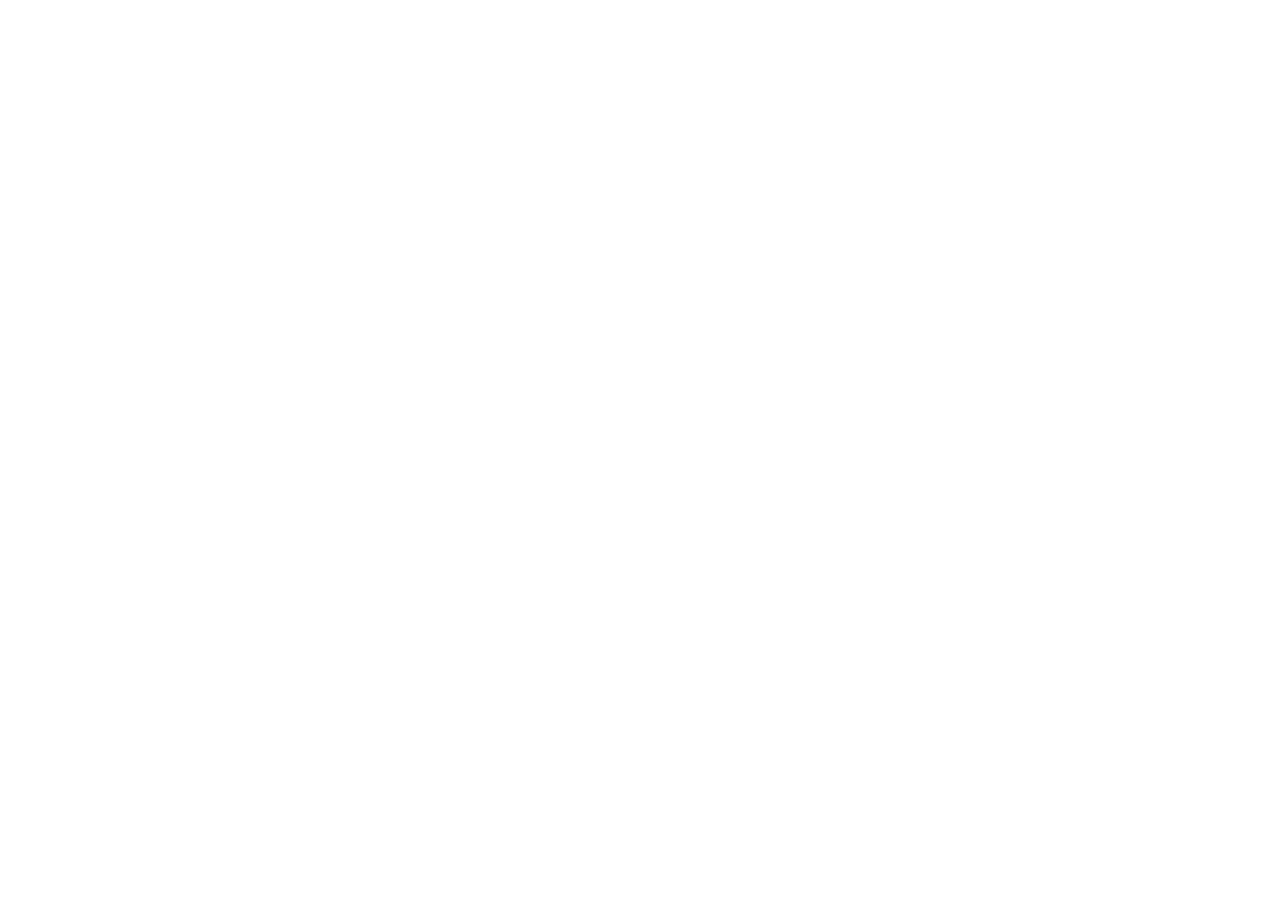
==== index.html @ d95638e0 "Created index.html and styles.css" ====
<!DOCTYPE html>
<html lang="en">
<head>
    <meta charset="UTF-8">
    <meta http-equiv="X-UA-Compatible" content="IE=edge">
    <meta name="viewport" content="width=device-width, initial-scale=1.0">
    <title>Document</title>
</head>
<body>
    
</body>
</html>
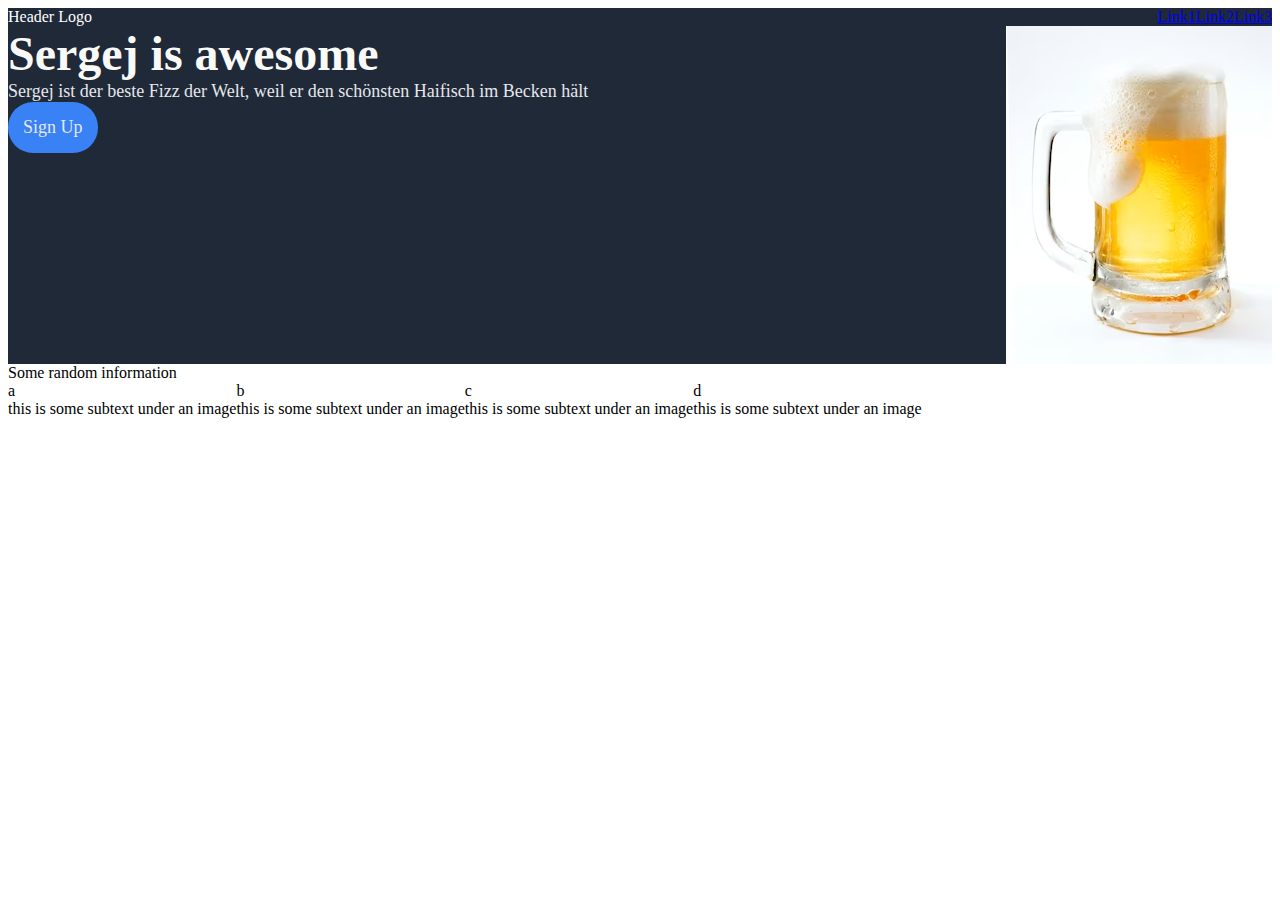
==== commit 90c47fa3: "added Header, HeroText and image because missing" ====
--- a/index.html
+++ b/index.html
@@ -4,9 +4,49 @@
     <meta charset="UTF-8">
     <meta http-equiv="X-UA-Compatible" content="IE=edge">
     <meta name="viewport" content="width=device-width, initial-scale=1.0">
-    <title>Document</title>
+    <title>Sergej</title>
+    <link rel="stylesheet" href="styles.css">
 </head>
 <body>
+    <div class="header">
+        <div class=""headerlogo">Header Logo</div>
+        <div class="headerlinks">
+            <a href="www.reddit.com">Link1</a>
+            <a href="www.reddit.com">Link2</a>
+            <a href="www.reddit.com">Link3</a>
+        </div>    
+                
+    </div>
+    <div class="hero">
+        <div class="herotext">
+            <div class="heroheader">Sergej is awesome</div>
+            <div class="secondaryhero">Sergej ist der beste Fizz der Welt, weil er den schönsten Haifisch im Becken hält</div>
+            <div class="SignUpButton"><span class="highlight">Sign Up</span></div>
+        </div>
+        <img src="images/bier.avif"></a>
+    </div>
+
+    <div class="infoheader"> Some random information </div>
+
+    <div class="CTA">
+        <div class="combo1">
+            <div class="border">a</div>
+            <div class="subtext">this is some subtext under an image</div>
+        </div>
+        <div class="combo1">
+            <div class="border">b</div>
+            <div class="subtext">this is some subtext under an image</div>
+        </div>
+        <div class="combo1">
+            <div class="border">c</div>
+            <div class="subtext">this is some subtext under an image</div>
+        </div>
+        <div class="combo1">
+            <div class="border">d</div>
+            <div class="subtext">this is some subtext under an image</div>
+        </div>
+        
+    </div>
     
 </body>
 </html>--- a/styles.css
+++ b/styles.css
@@ -0,0 +1,48 @@
+.header {
+    display: flex;
+    justify-content: space-between;
+    background-color: #1F2937;
+    color: white;
+}
+.headerlinks {
+    display:flex;
+}
+
+.hero {
+    display: flex;
+    background-color: #1F2937;
+    justify-content: space-between;
+    flex-basis: 33%
+}
+
+.herotext{
+    display: flex;
+    flex-direction: column;
+}
+
+.heroheader{
+    font-size: 48px;
+    font-weight: bolder;
+    color: #F9FAF8;
+}
+
+.secondaryhero, .SignUpButton{
+    font-size: 18px;
+    color: #E5E7EB;
+}
+
+.highlight{
+    display: inline-block;
+    padding: 15px;
+    background-color: #3882f6;
+    border-radius: 25px;
+}
+
+.CTA{
+    display: flex;
+}
+
+.border{
+    border: 10px;
+    border-radius: 50%;
+}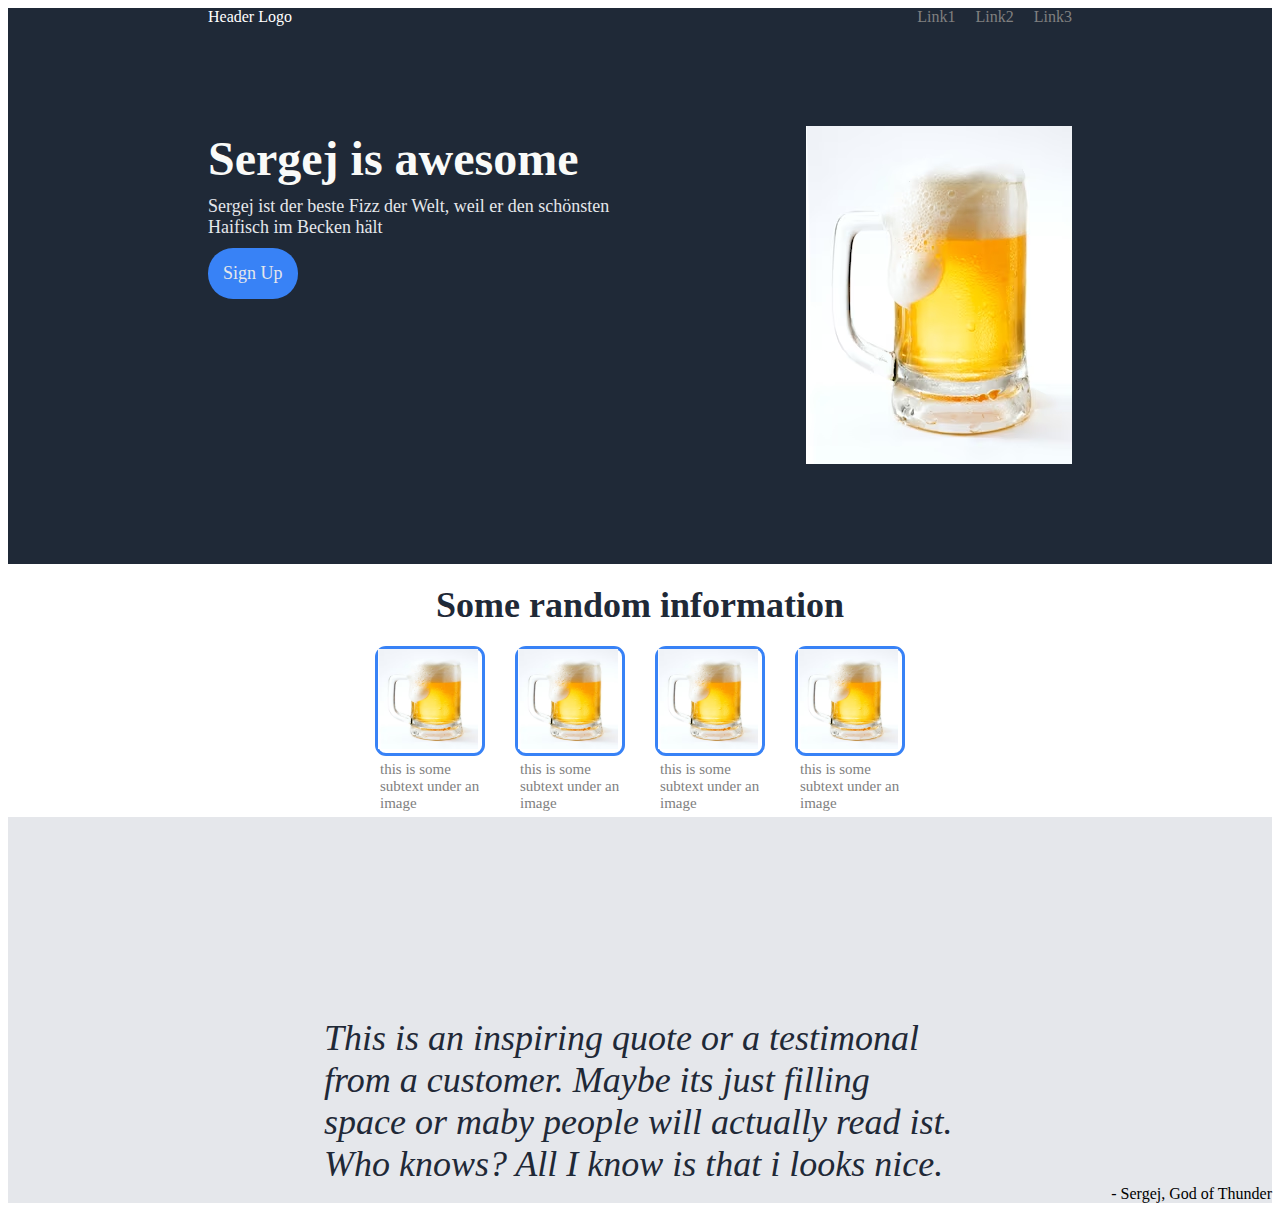
==== commit ca08e90b: "fixed header, hero message and added random informationen plus quote" ====
--- a/index.html
+++ b/index.html
@@ -23,28 +23,33 @@
             <div class="secondaryhero">Sergej ist der beste Fizz der Welt, weil er den schönsten Haifisch im Becken hält</div>
             <div class="SignUpButton"><span class="highlight">Sign Up</span></div>
         </div>
-        <img src="images/bier.avif"></a>
+        <img src="images/bier.avif">
     </div>
 
     <div class="infoheader"> Some random information </div>
 
     <div class="CTA">
         <div class="combo1">
-            <div class="border">a</div>
+            <div class="border"><img src="images/bier.avif" width="100" height="100"></div>
             <div class="subtext">this is some subtext under an image</div>
         </div>
         <div class="combo1">
-            <div class="border">b</div>
+            <div class="border"><img src="images/bier.avif" width="100" height="100"></div>
             <div class="subtext">this is some subtext under an image</div>
         </div>
         <div class="combo1">
-            <div class="border">c</div>
+            <div class="border"><img src="images/bier.avif" width="100" height="100"></div>
             <div class="subtext">this is some subtext under an image</div>
         </div>
         <div class="combo1">
-            <div class="border">d</div>
+            <div class="border"><img src="images/bier.avif" width="100" height="100"></div>
             <div class="subtext">this is some subtext under an image</div>
         </div>
+    </div>
+
+    <div class="quote">
+        <div class="quotetext">This is an inspiring quote or a testimonal from a customer. Maybe its just filling space or maby people will actually read ist. Who knows? All I know is that i looks nice.</div>
+        <div class="author"> - Sergej, God of Thunder</div>
         
     </div>
     
--- a/styles.css
+++ b/styles.css
@@ -3,32 +3,45 @@
     justify-content: space-between;
     background-color: #1F2937;
     color: white;
+    padding: 0px 200px;
 }
 .headerlinks {
     display:flex;
+    justify-content: space-between;
+    gap: 20px;
+}
+
+a:link{
+    color: gray;
+    text-decoration: none;
 }
 
 .hero {
     display: flex;
     background-color: #1F2937;
     justify-content: space-between;
-    flex-basis: 33%
+    padding: 100px 200px;
+    
 }
 
 .herotext{
     display: flex;
     flex-direction: column;
+    flex-wrap: wrap;
+    width: 50%;
 }
 
 .heroheader{
     font-size: 48px;
     font-weight: bolder;
     color: #F9FAF8;
+    padding: 5px 0px;
 }
 
 .secondaryhero, .SignUpButton{
     font-size: 18px;
     color: #E5E7EB;
+    padding: 5px 0px;
 }
 
 .highlight{
@@ -38,11 +51,54 @@
     border-radius: 25px;
 }
 
+.infoheader{
+    text-align: center;
+    padding: 20px;
+    font-size: 36px;
+    font-weight: bolder;
+    color: #1F2937
+}
+
 .CTA{
     display: flex;
+    justify-content: center;
+    gap: 30px;
+    /*width: 50px; */
+
 }
 
 .border{
     border: 10px;
-    border-radius: 50%;
+    border: solid;
+    color:#3882f6;
+    border-radius: 10%;
+}
+
+.subtext{
+    flex-wrap: wrap;
+    max-width: 100px;
+    color: gray;
+    padding: 5px;
+    font-size: 15px;
+}
+
+.quote{
+    display: flex;
+    flex-direction: column;
+    background-color: #E5E7EB;
+    justify-content: center;
+}
+
+.quotetext{
+    align-self: center;
+    font-style: italic;
+    font-size: 36px;
+    color:#1F2937;
+    flex-wrap: wrap;
+    max-width: 50%;
+    margin-top: 200px;
+}
+
+.author{
+    align-self: flex-end;
 }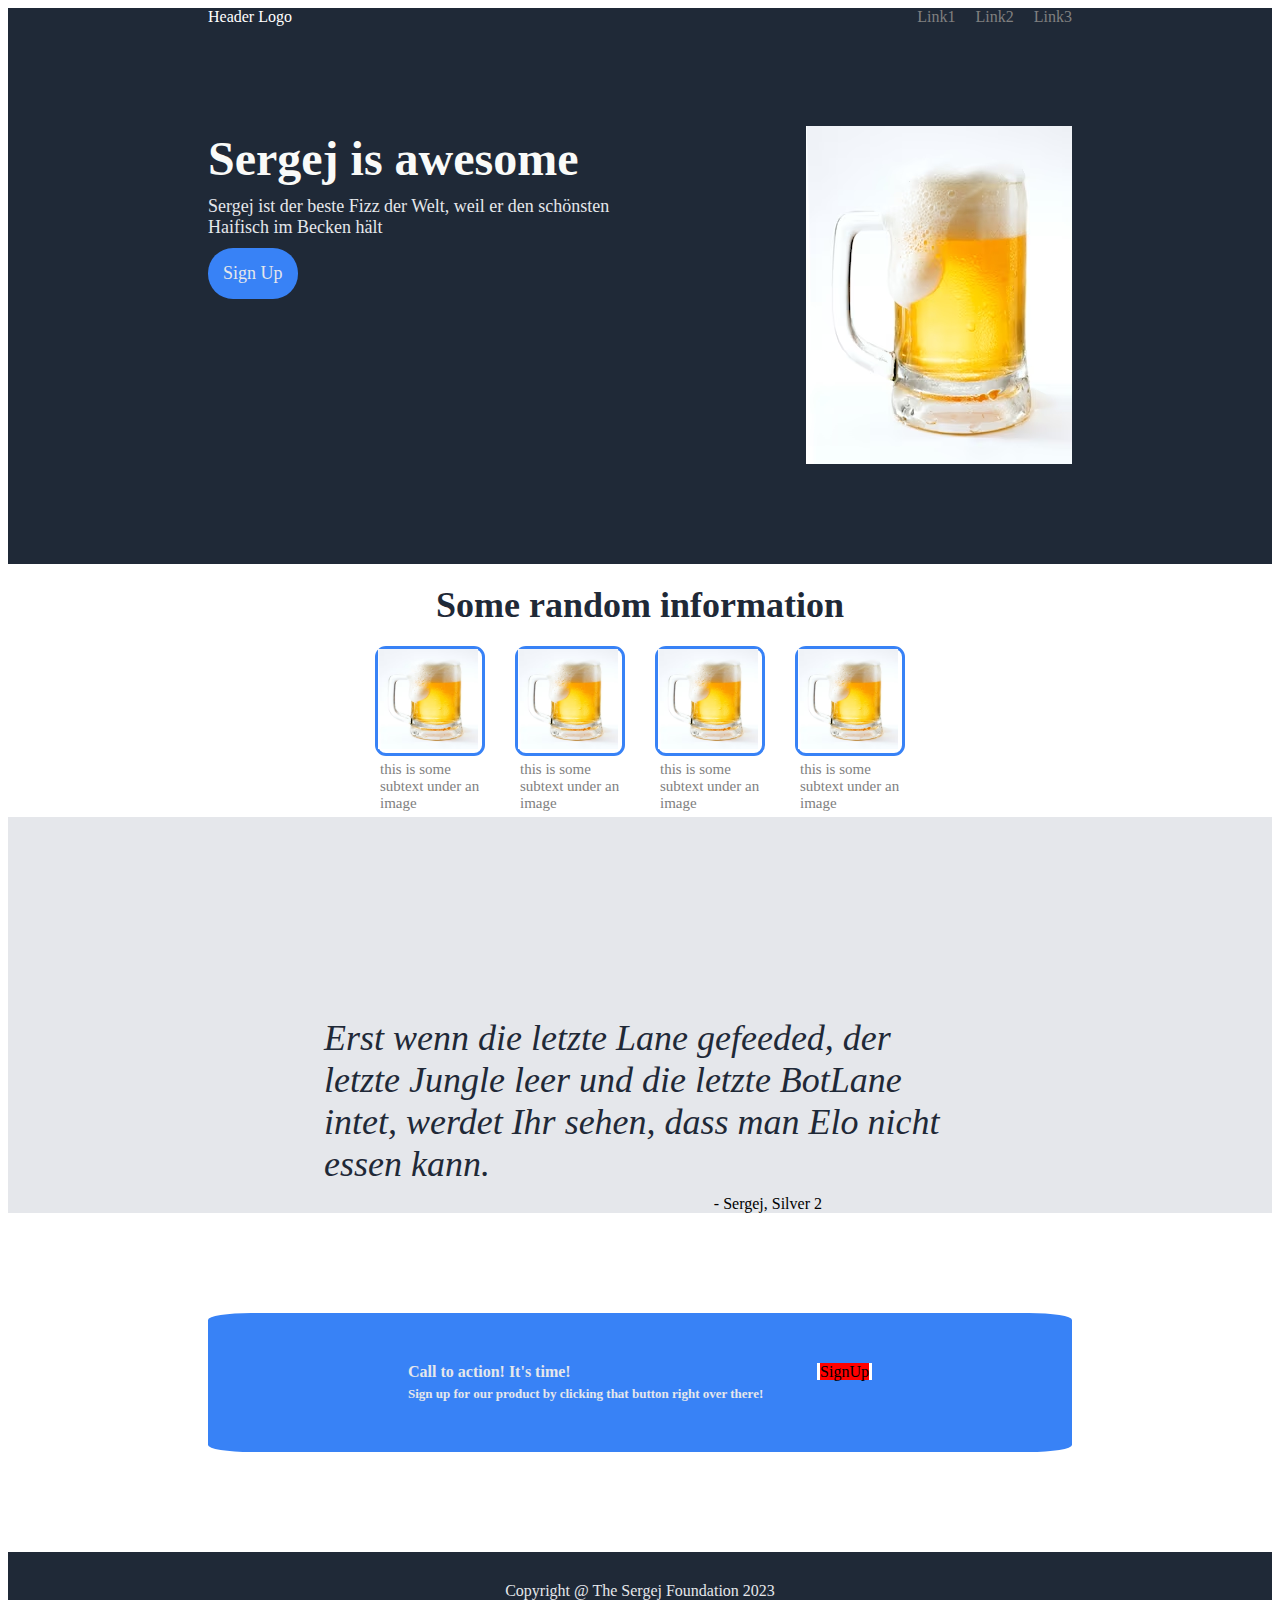
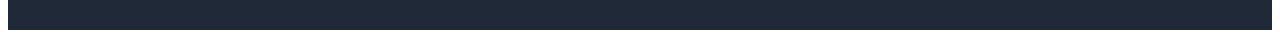
==== commit 6bf29a94: "Stand für Sui" ====
--- a/index.html
+++ b/index.html
@@ -48,10 +48,20 @@
     </div>
 
     <div class="quote">
-        <div class="quotetext">This is an inspiring quote or a testimonal from a customer. Maybe its just filling space or maby people will actually read ist. Who knows? All I know is that i looks nice.</div>
-        <div class="author"> - Sergej, God of Thunder</div>
+        <div class="quotetext">Erst wenn die letzte Lane gefeeded, der letzte Jungle leer und die letzte BotLane intet, werdet Ihr sehen, dass man Elo nicht essen kann.</div>
+        <div class="author"> - Sergej, Silver 2</div>
         
     </div>
     
+    <div class="signUpBottom">
+        <div class="textBot">
+            <div class="headerBot">Call to action! It's time!</div>
+            <div class="subtextBot">Sign up for our product by clicking that button right over there!</div>
+        </div>
+        
+        <div class="buttomBot"><span class="inlineBot">SignUp</span></div>
+    </div>
+    
+    <div class="footer"> Copyright @ The Sergej Foundation 2023</div>
 </body>
 </html>--- a/styles.css
+++ b/styles.css
@@ -96,9 +96,48 @@
     color:#1F2937;
     flex-wrap: wrap;
     max-width: 50%;
-    margin-top: 200px;
+    padding-top: 200px;
 }
 
 .author{
     align-self: flex-end;
+    padding-right: 450px;
+    padding-top:10px;
+}
+
+.signUpBottom{
+    display: flex;
+    margin: 100px 200px;
+    justify-content: space-between;
+    background-color: #3882f6;
+    border-radius: 5%;
+    padding: 50px 200px;
+}
+
+.textBot{
+    color: #E5E7EB;
+    font-weight: bold;
+}
+
+.subtextBot{
+    color: #E5E7EB;
+    font-size: small;
+    padding-top: 5px;
+}
+
+.inlineBot{
+    display: inline;
+    border-color: #E5E7EB;
+    background-color: red;
+    border-inline: solid;
+    border-inline-color: white;
+
+}
+
+.footer{
+    display: flex;
+    justify-content: center;
+    background-color: #1F2937;
+    color: #E5E7EB;
+    padding: 30px;
 }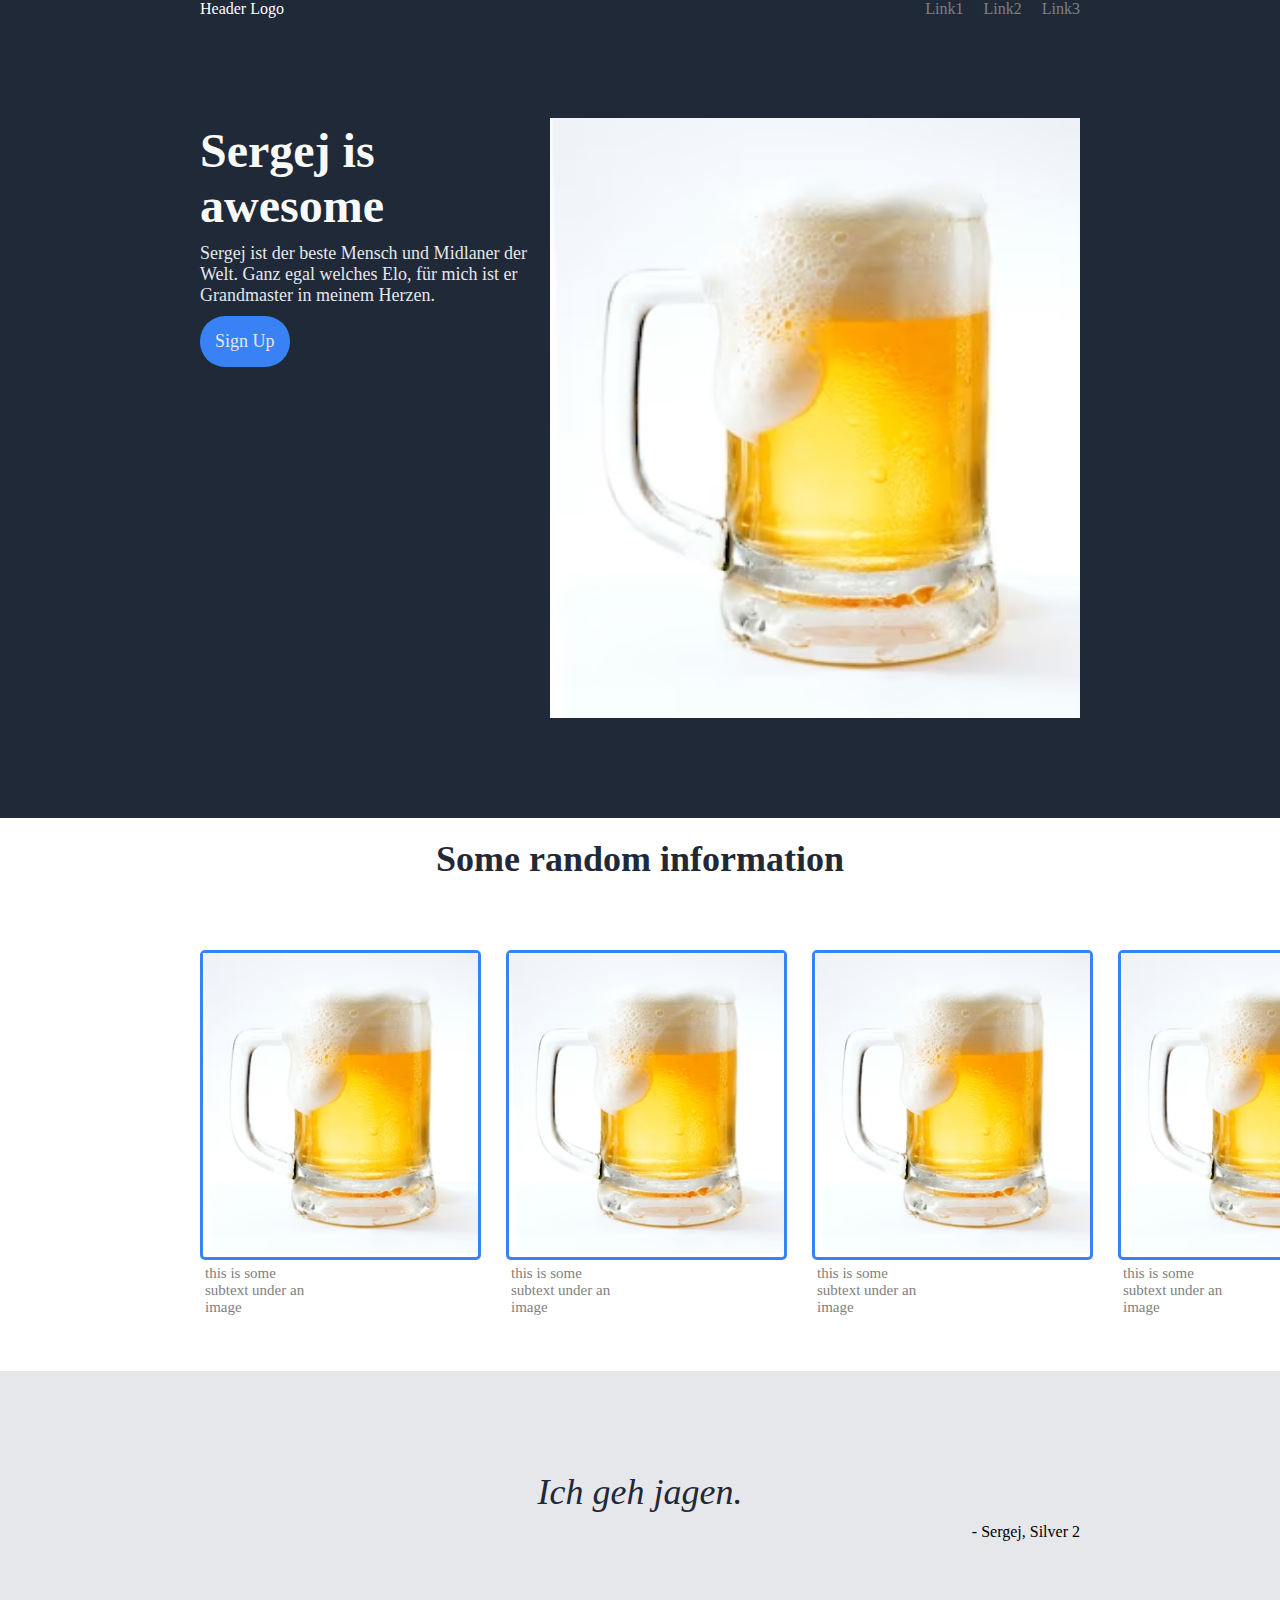
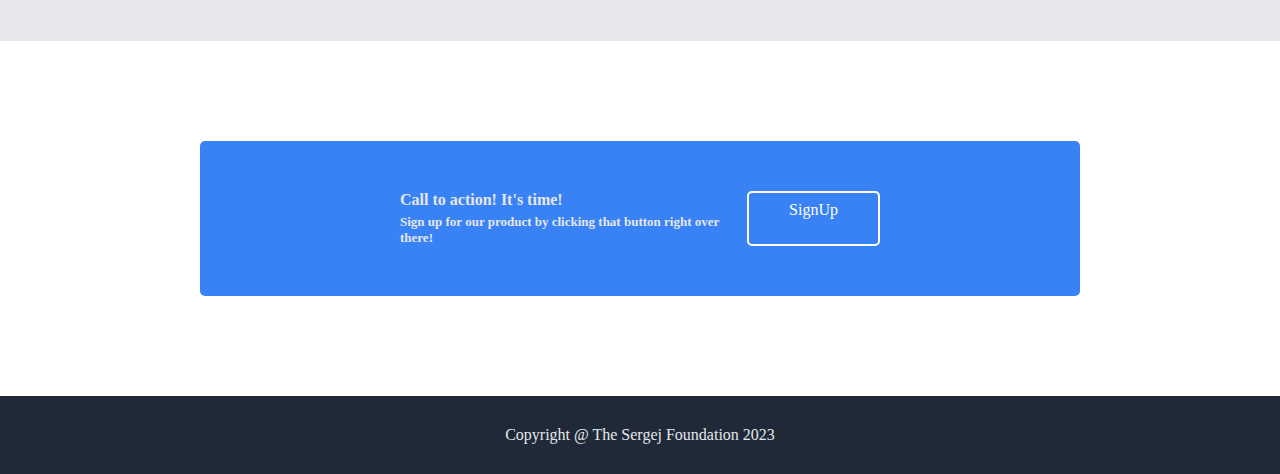
==== commit 354b870f: "asd" ====
--- a/index.html
+++ b/index.html
@@ -20,35 +20,35 @@
     <div class="hero">
         <div class="herotext">
             <div class="heroheader">Sergej is awesome</div>
-            <div class="secondaryhero">Sergej ist der beste Fizz der Welt, weil er den schönsten Haifisch im Becken hält</div>
+            <div class="secondaryhero">Sergej ist der beste Mensch und Midlaner der Welt. Ganz egal welches Elo, für mich ist er Grandmaster in meinem Herzen.</div>
             <div class="SignUpButton"><span class="highlight">Sign Up</span></div>
         </div>
-        <img src="images/bier.avif">
+        <img src="images/bier.avif" height="600" width="600">
     </div>
 
     <div class="infoheader"> Some random information </div>
 
     <div class="CTA">
         <div class="combo1">
-            <div class="border"><img src="images/bier.avif" width="100" height="100"></div>
+            <div class="border"><img src="images/bier.avif" height= "300" width= "275" ></div>
             <div class="subtext">this is some subtext under an image</div>
         </div>
         <div class="combo1">
-            <div class="border"><img src="images/bier.avif" width="100" height="100"></div>
+            <div class="border"><img src="images/bier.avif" height= "300" width= "275"></div>
             <div class="subtext">this is some subtext under an image</div>
         </div>
         <div class="combo1">
-            <div class="border"><img src="images/bier.avif" width="100" height="100"></div>
+            <div class="border"><img src="images/bier.avif" height= "300" width= "275"></div>
             <div class="subtext">this is some subtext under an image</div>
         </div>
         <div class="combo1">
-            <div class="border"><img src="images/bier.avif" width="100" height="100"></div>
+            <div class="border"><img src="images/bier.avif" height= "300" width= "275"></div>
             <div class="subtext">this is some subtext under an image</div>
         </div>
     </div>
 
     <div class="quote">
-        <div class="quotetext">Erst wenn die letzte Lane gefeeded, der letzte Jungle leer und die letzte BotLane intet, werdet Ihr sehen, dass man Elo nicht essen kann.</div>
+        <div class="quotetext">Ich geh jagen.</div>
         <div class="author"> - Sergej, Silver 2</div>
         
     </div>
@@ -59,7 +59,7 @@
             <div class="subtextBot">Sign up for our product by clicking that button right over there!</div>
         </div>
         
-        <div class="buttomBot"><span class="inlineBot">SignUp</span></div>
+        <div class="buttomBot">SignUp</div>
     </div>
     
     <div class="footer"> Copyright @ The Sergej Foundation 2023</div>
--- a/styles.css
+++ b/styles.css
@@ -28,7 +28,7 @@
     display: flex;
     flex-direction: column;
     flex-wrap: wrap;
-    width: 50%;
+    width: 45%;
 }
 
 .heroheader{
@@ -61,17 +61,23 @@
 
 .CTA{
     display: flex;
-    justify-content: center;
-    gap: 30px;
-    /*width: 50px; */
+    justify-content: space-between; 
+    /*width: 50px;*/ 
+    padding: 50px 200px;
+    gap: 25px
 
+}
+
+.combo1{
+    display: flex;
+    flex-direction: column;
 }
 
 .border{
     border: 10px;
     border: solid;
     color:#3882f6;
-    border-radius: 10%;
+    border-radius: 5px;
 }
 
 .subtext{
@@ -86,23 +92,22 @@
     display: flex;
     flex-direction: column;
     background-color: #E5E7EB;
-    justify-content: center;
+    padding: 100px 200px;
 }
 
 .quotetext{
-    align-self: center;
     font-style: italic;
     font-size: 36px;
     color:#1F2937;
     flex-wrap: wrap;
-    max-width: 50%;
-    padding-top: 200px;
+    justify-content: center;
+    align-self: center;
+    /*max-width: 90%;*/
 }
 
 .author{
-    align-self: flex-end;
-    padding-right: 450px;
     padding-top:10px;
+    text-align: right;
 }
 
 .signUpBottom{
@@ -110,7 +115,7 @@
     margin: 100px 200px;
     justify-content: space-between;
     background-color: #3882f6;
-    border-radius: 5%;
+    border-radius: 5px;
     padding: 50px 200px;
 }
 
@@ -125,13 +130,20 @@
     padding-top: 5px;
 }
 
-.inlineBot{
+/*.inlineBot{
     display: inline;
     border-color: #E5E7EB;
     background-color: red;
     border-inline: solid;
     border-inline-color: white;
 
+}*/
+
+.buttomBot{
+  color: white;
+  border: 2px solid white;
+  padding: 8px 40px;
+  border-radius: 5px;
 }
 
 .footer{
@@ -140,4 +152,8 @@
     background-color: #1F2937;
     color: #E5E7EB;
     padding: 30px;
+}
+
+* {
+    margin: 0;
 }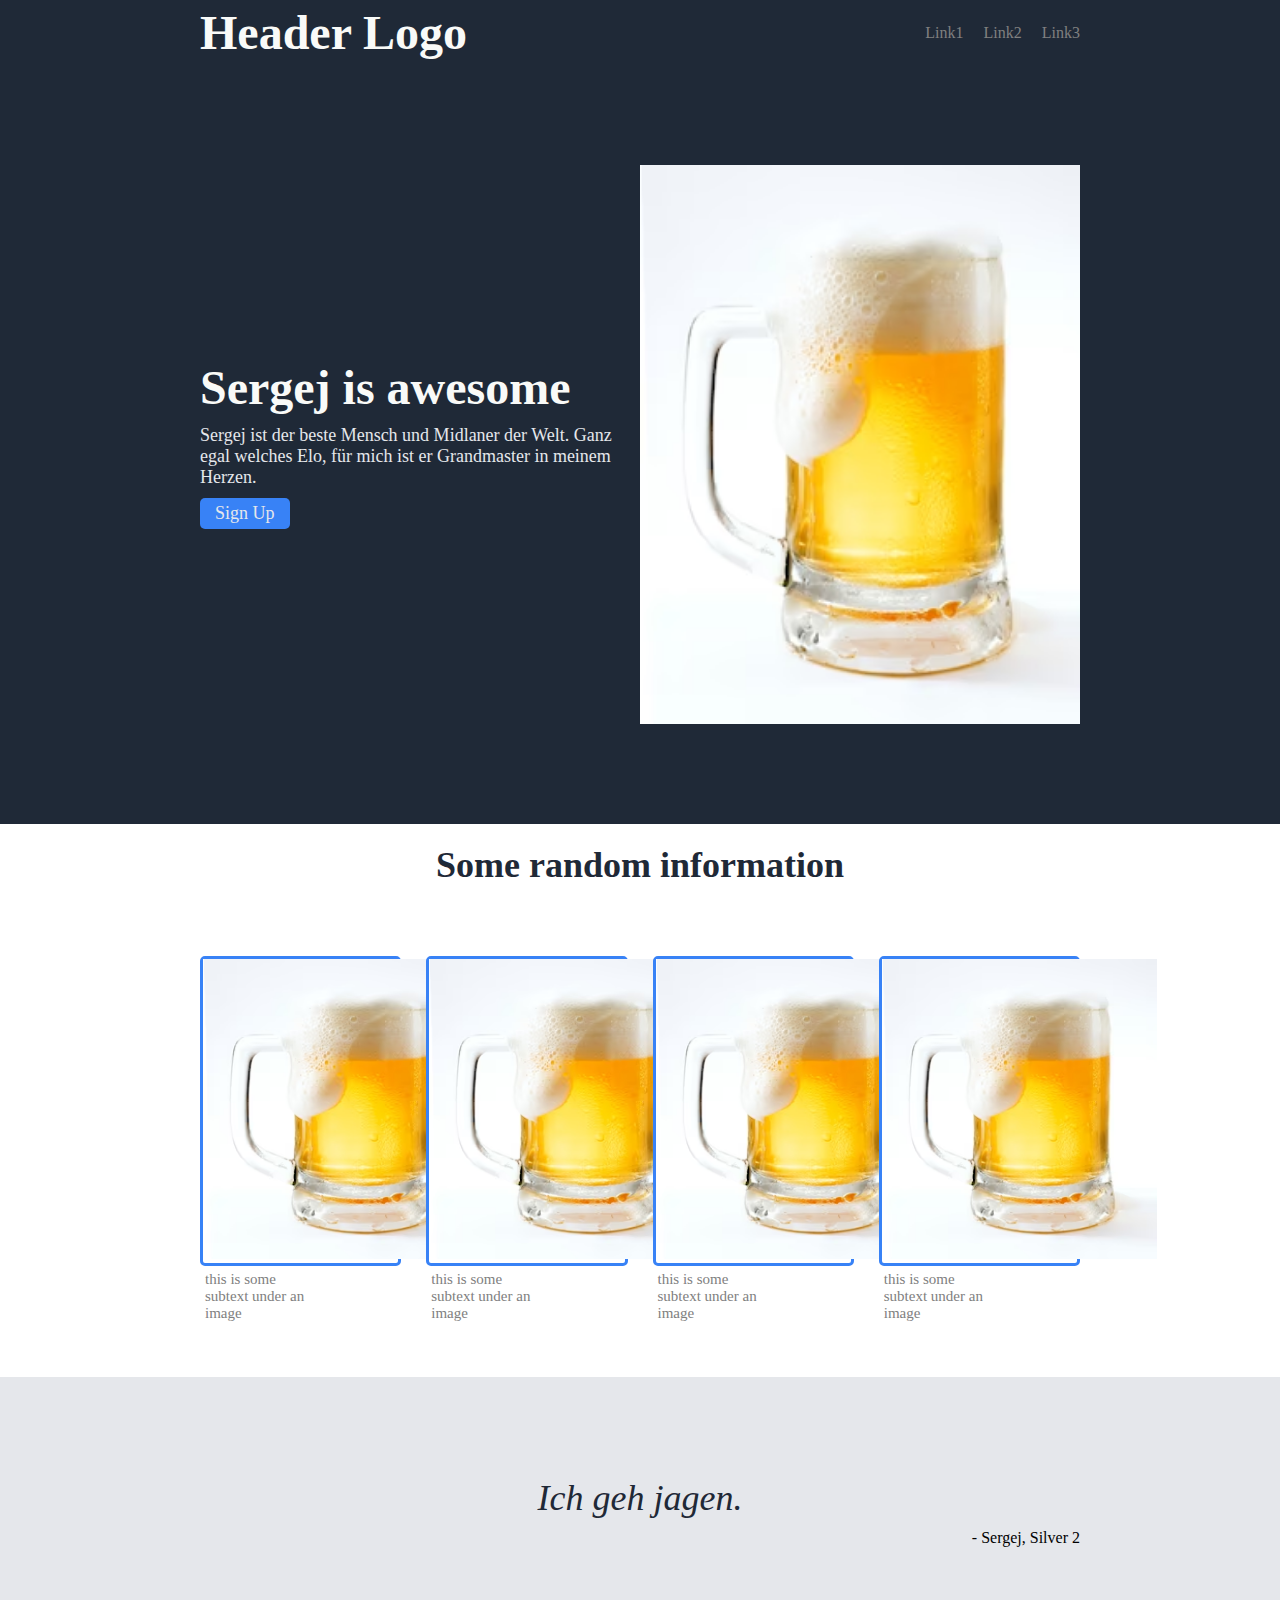
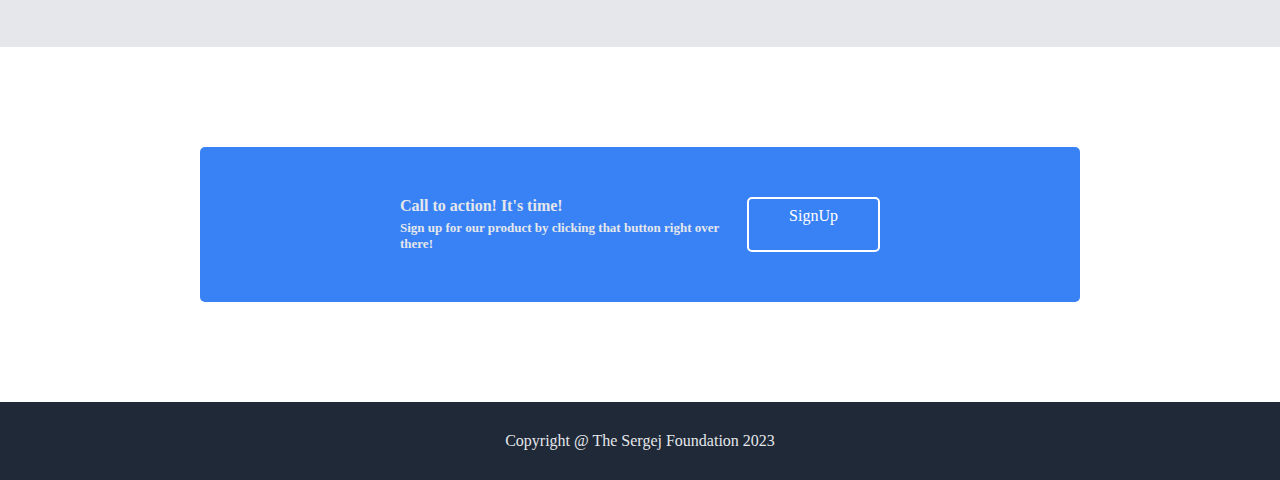
==== commit 45d5a759: "wrapper herotext made image container wonky -- remade flex culture of hero" ====
--- a/index.html
+++ b/index.html
@@ -9,7 +9,7 @@
 </head>
 <body>
     <div class="header">
-        <div class=""headerlogo">Header Logo</div>
+        <div class="headerlogo">Header Logo</div>
         <div class="headerlinks">
             <a href="www.reddit.com">Link1</a>
             <a href="www.reddit.com">Link2</a>
@@ -23,7 +23,7 @@
             <div class="secondaryhero">Sergej ist der beste Mensch und Midlaner der Welt. Ganz egal welches Elo, für mich ist er Grandmaster in meinem Herzen.</div>
             <div class="SignUpButton"><span class="highlight">Sign Up</span></div>
         </div>
-        <img src="images/bier.avif" height="600" width="600">
+        <img src="images/bier.avif" alt="Prost!">
     </div>
 
     <div class="infoheader"> Some random information </div>
--- a/styles.css
+++ b/styles.css
@@ -4,6 +4,7 @@
     background-color: #1F2937;
     color: white;
     padding: 0px 200px;
+    align-items: center;
 }
 .headerlinks {
     display:flex;
@@ -21,17 +22,15 @@
     background-color: #1F2937;
     justify-content: space-between;
     padding: 100px 200px;
-    
+    align-items: center;
 }
 
 .herotext{
     display: flex;
     flex-direction: column;
-    flex-wrap: wrap;
-    width: 45%;
 }
 
-.heroheader{
+.heroheader, .headerlogo{
     font-size: 48px;
     font-weight: bolder;
     color: #F9FAF8;
@@ -46,9 +45,13 @@
 
 .highlight{
     display: inline-block;
-    padding: 15px;
+    padding: 5px 15px;
     background-color: #3882f6;
-    border-radius: 25px;
+    border-radius: 5px;
+}
+
+.herotext, .hero img{
+    flex: 1;
 }
 
 .infoheader{
@@ -64,14 +67,16 @@
     justify-content: space-between; 
     /*width: 50px;*/ 
     padding: 50px 200px;
-    gap: 25px
-
+    gap: 25px;
 }
 
 .combo1{
     display: flex;
     flex-direction: column;
+    width: 15%;
+    flex: 1 1 50%;
 }
+
 
 .border{
     border: 10px;
@@ -117,6 +122,7 @@
     background-color: #3882f6;
     border-radius: 5px;
     padding: 50px 200px;
+    flex: 1 1 50%;
 }
 
 .textBot{
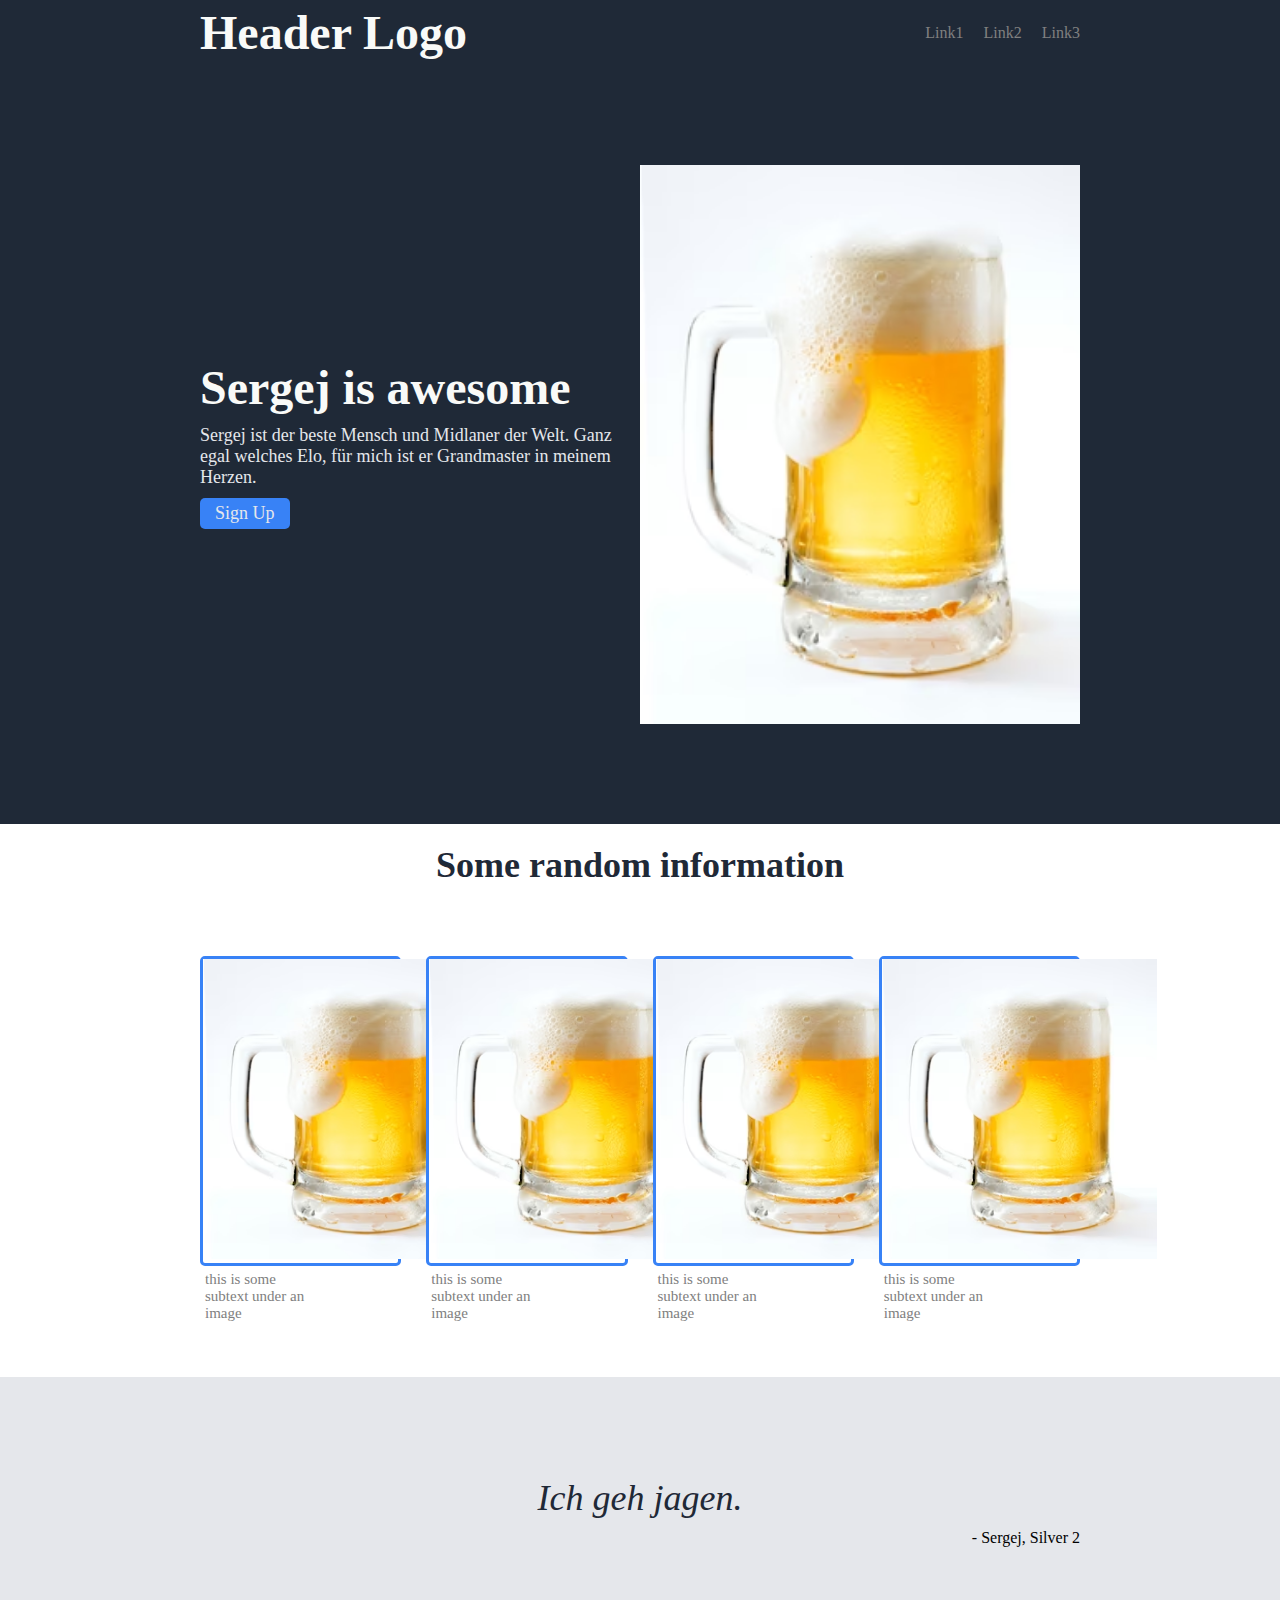
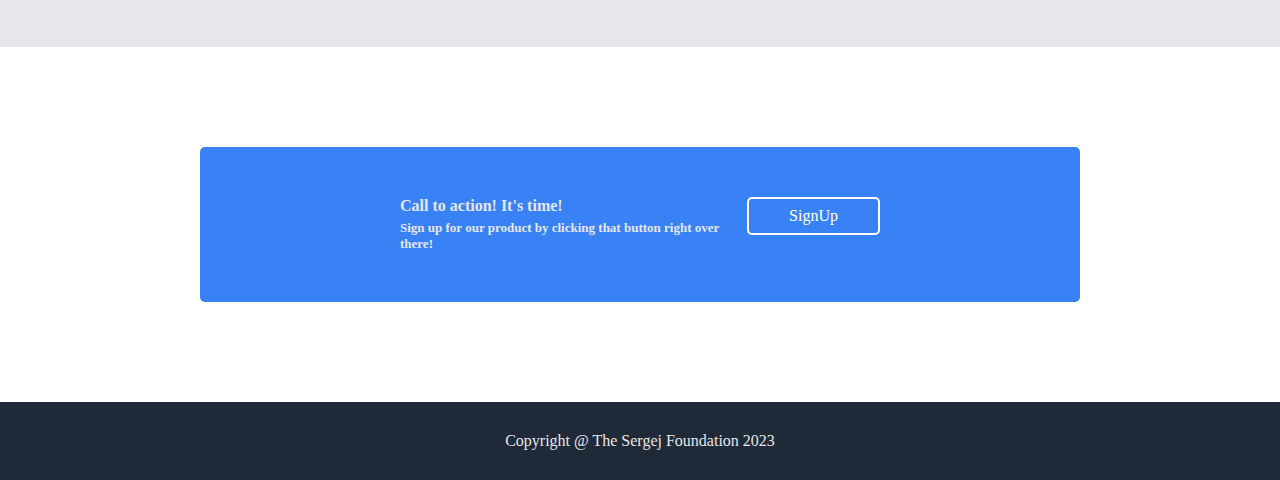
==== commit a53eab73: "made Signup button not flexing -- better visual" ====
--- a/index.html
+++ b/index.html
@@ -59,7 +59,7 @@
             <div class="subtextBot">Sign up for our product by clicking that button right over there!</div>
         </div>
         
-        <div class="buttomBot">SignUp</div>
+        <div><div class="buttomBot">SignUp</div></div>
     </div>
     
     <div class="footer"> Copyright @ The Sergej Foundation 2023</div>
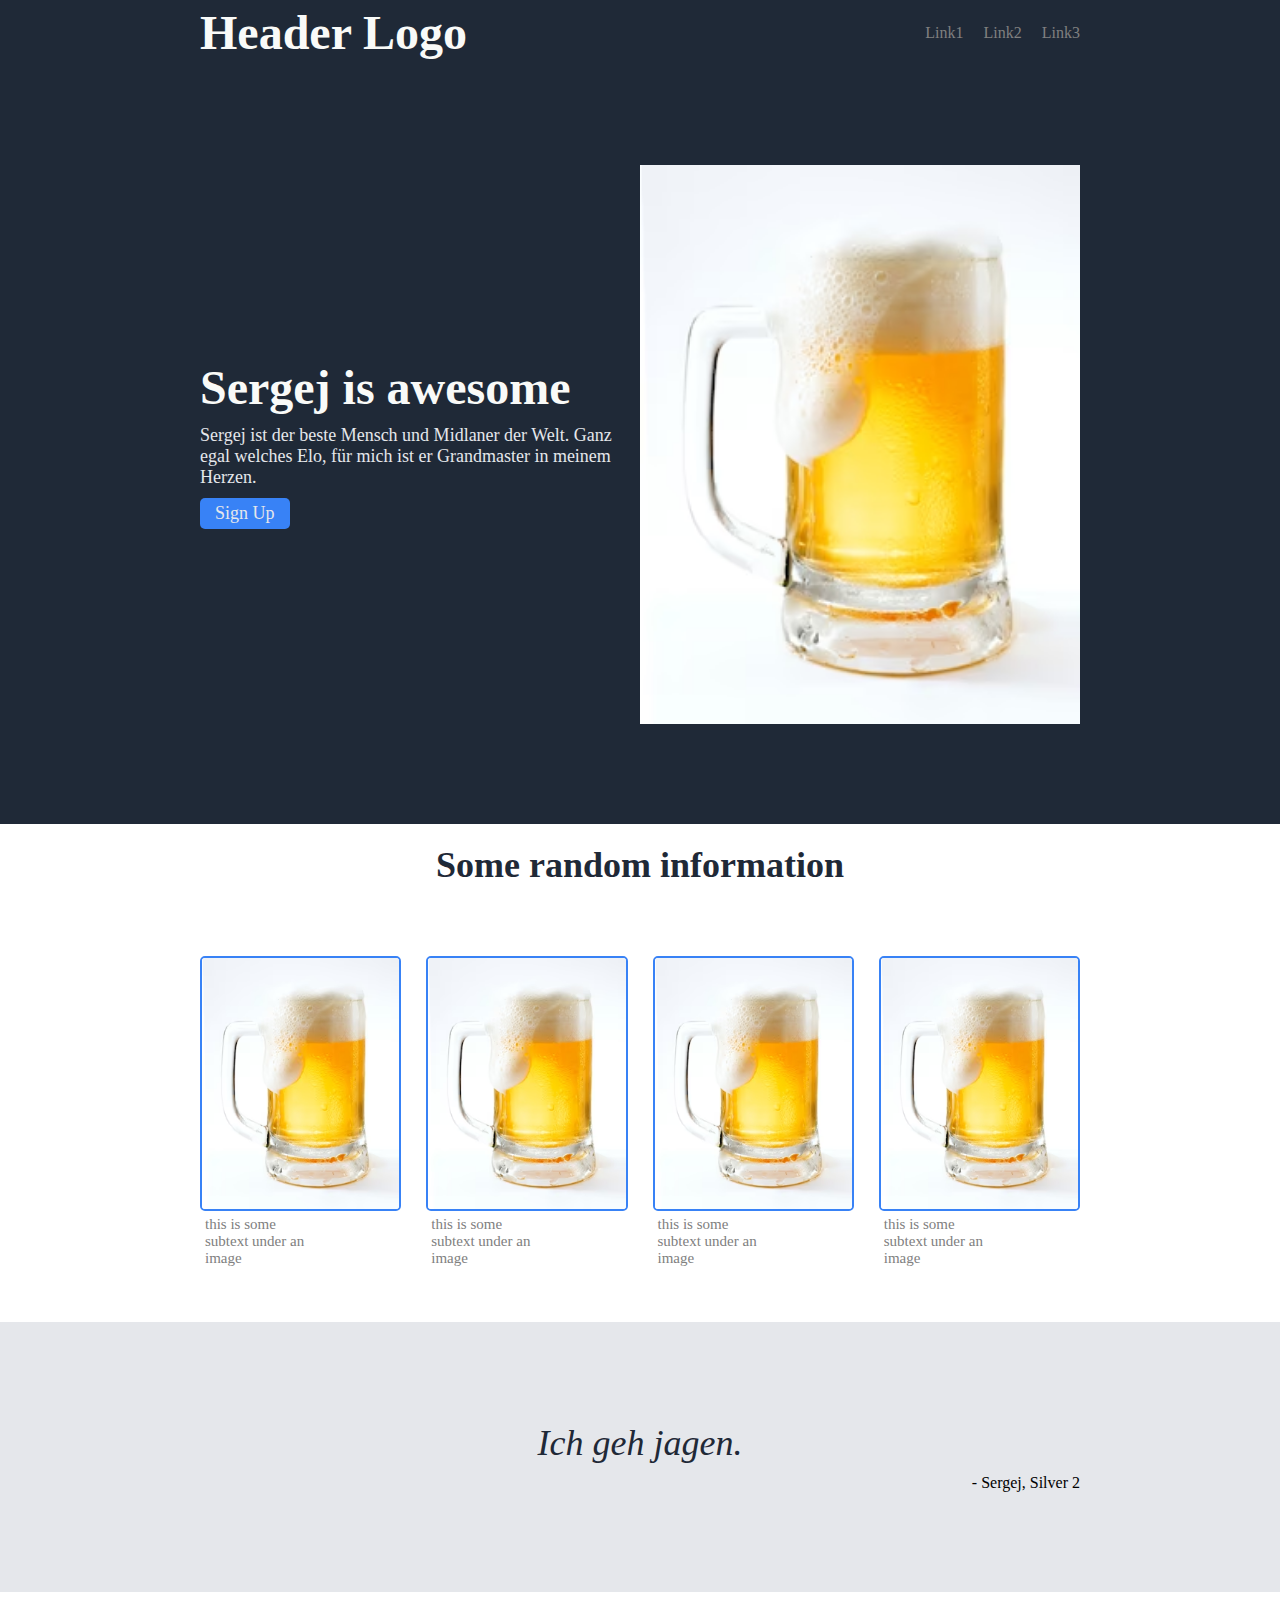
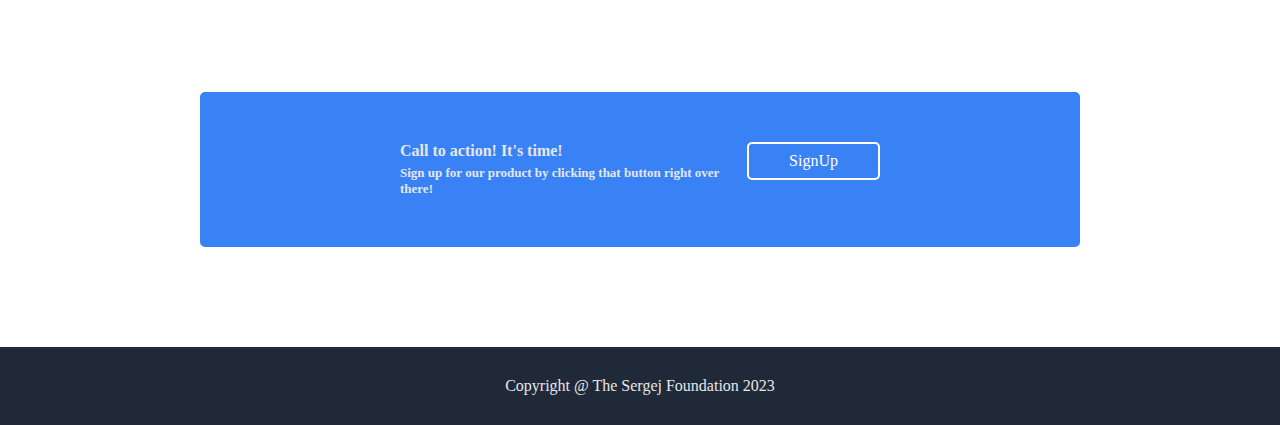
==== commit 2eb22027: "images of CTA weren't flexing properly; fixed borders and flexing properties" ====
--- a/index.html
+++ b/index.html
@@ -30,19 +30,19 @@
 
     <div class="CTA">
         <div class="combo1">
-            <div class="border"><img src="images/bier.avif" height= "300" width= "275" ></div>
+            <img src="images/bier.avif">
             <div class="subtext">this is some subtext under an image</div>
         </div>
         <div class="combo1">
-            <div class="border"><img src="images/bier.avif" height= "300" width= "275"></div>
+            <img src="images/bier.avif">
             <div class="subtext">this is some subtext under an image</div>
         </div>
         <div class="combo1">
-            <div class="border"><img src="images/bier.avif" height= "300" width= "275"></div>
+            <img src="images/bier.avif">
             <div class="subtext">this is some subtext under an image</div>
         </div>
         <div class="combo1">
-            <div class="border"><img src="images/bier.avif" height= "300" width= "275"></div>
+            <img src="images/bier.avif">
             <div class="subtext">this is some subtext under an image</div>
         </div>
     </div>
--- a/styles.css
+++ b/styles.css
@@ -74,14 +74,12 @@
     display: flex;
     flex-direction: column;
     width: 15%;
-    flex: 1 1 50%;
+    flex: 1;
 }
 
 
-.border{
-    border: 10px;
-    border: solid;
-    color:#3882f6;
+.combo1 img{
+    border: 2px solid #3882f6;
     border-radius: 5px;
 }
 
